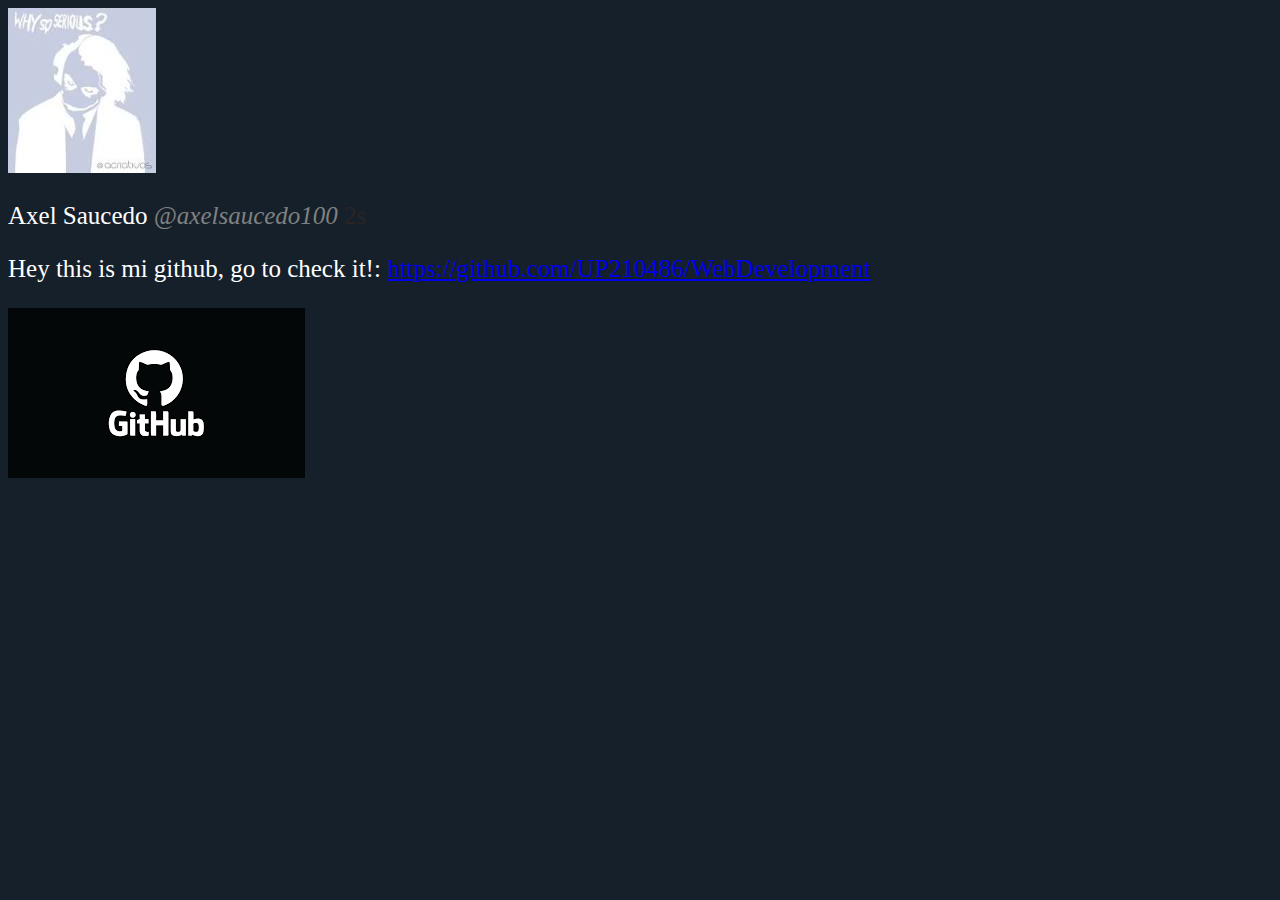
==== Cloned Tweet/index.html @ cc673130 "January 23th,2024 class" ====
<!DOCTYPE html>
<html lang="en">
<head>
    <meta charset="UTF-8">
    <meta name="viewport" content="width=device-width, initial-scale=1.0">
    <title>Cloned Tweet</title>
    <link rel="stylesheet" href="style.css">
    
</head>
<body>
    <div> <!-- Full Container-->
        <div><!-- Body of the Tweet-->
            <div> <!--Porfile image-->
                <img src="img/images.jpg" alt="porfile photo">
            </div>
            <div> <!-- Porfile Information-->
                <p> <span>Axel Saucedo</span>
                    <span id="usertag" class="fontstyle">@axelsaucedo100</span>
                    <span class="colortext1">2s</span> 
                </p>
                <p>Hey this is mi github, go to check it!:
                    <a href="https://github.com/UP210486/WebDevelopment"> https://github.com/UP210486/WebDevelopment </a>
                </p>
                <p>
                    <img src="img/github.png" alt="github icon">
                </p>
        </div> 
        <div> <!-- Body of my icons-->
            
            </div>
        </div>
    </div>
    
</body>
</html>
---- Cloned Tweet/style.css ----
*{ /* Global selector*/
    background-color: #15202b   ; /* This is a coment in CSS*/

}
p{ /* Element selector*/
    font-size: 25px;
    color: white;
}
#usertag{ /*ID selector*/
    color: grey;
}
.colortext1{ /*Class selector*/
    color: rgb(44, 36, 36);
}
.fontstyle{
    font-style: italic;
}
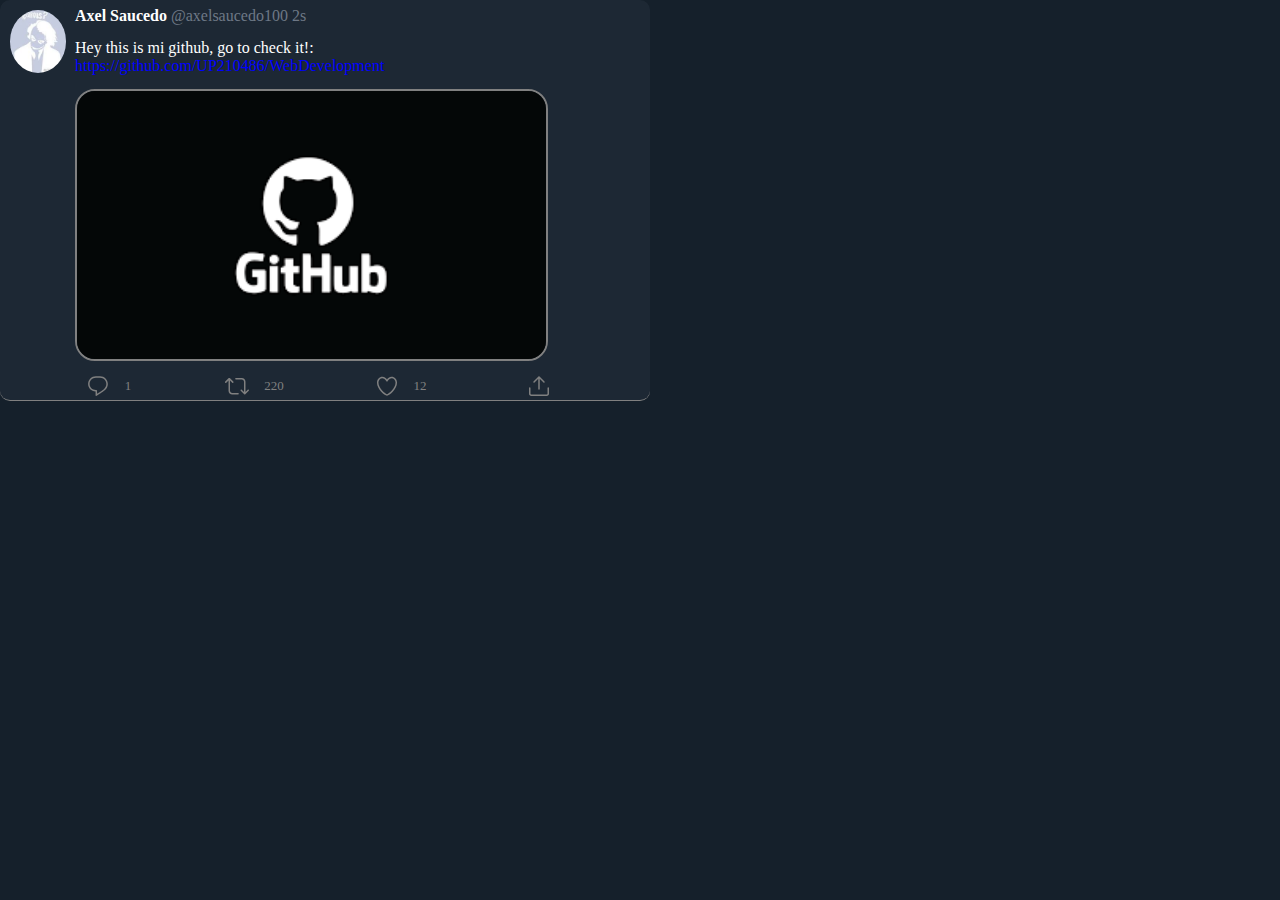
==== commit 5df17b6c: "Final Cloned Tweet" ====
--- a/Cloned Tweet/index.html
+++ b/Cloned Tweet/index.html
@@ -8,15 +8,15 @@
     
 </head>
 <body>
-    <div> <!-- Full Container-->
-        <div><!-- Body of the Tweet-->
-            <div> <!--Porfile image-->
+    <div class="FullTweetContainer"> <!-- Full Container-->
+        <div class="TweetBody"><!-- Body of the Tweet-->
+            <div class="PorfilePhoto"> <!--Porfile image-->  
                 <img src="img/images.jpg" alt="porfile photo">
             </div>
-            <div> <!-- Porfile Information-->
-                <p> <span>Axel Saucedo</span>
-                    <span id="usertag" class="fontstyle">@axelsaucedo100</span>
-                    <span class="colortext1">2s</span> 
+            <div class="TweetContent"> <!-- Porfile Information-->
+                <p> <span style="font-weight: bold;">Axel Saucedo</span>
+                    <span class="Greytext">@axelsaucedo100</span>
+                    <span class="Greytext">2s</span> 
                 </p>
                 <p>Hey this is mi github, go to check it!:
                     <a href="https://github.com/UP210486/WebDevelopment"> https://github.com/UP210486/WebDevelopment </a>
@@ -25,10 +25,51 @@
                     <img src="img/github.png" alt="github icon">
                 </p>
         </div> 
-        <div> <!-- Body of my icons-->
-            
+        </div>
+        <div class="TweetIcons"> <!-- Body of my icons-->
+            <DIv class="icon"> <!--COMMENT BUTTON-->
+                <svg viewBox="0 0 24 24" aria-hidden="true">
+                    <g>
+                        <path
+                            d="M14.046 2.242l-4.148-.01h-.002c-4.374 0-7.8 3.427-7.8 7.802 0 4.098 3.186 7.206 7.465 7.37v3.828c0 .108.044.286.12.403.142.225.384.347.632.347.138 0 .277-.038.402-.118.264-.168 6.473-4.14 8.088-5.506 1.902-1.61 3.04-3.97 3.043-6.312v-.017c-.006-4.367-3.43-7.787-7.8-7.788zm3.787 12.972c-1.134.96-4.862 3.405-6.772 4.643V16.67c0-.414-.335-.75-.75-.75h-.396c-3.66 0-6.318-2.476-6.318-5.886 0-3.534 2.768-6.302 6.3-6.302l4.147.01h.002c3.532 0 6.3 2.766 6.302 6.296-.003 1.91-.942 3.844-2.514 5.176z">
+                        </path>
+                    </g>
+                </svg>
+                <span>1</span>
+            </DIv>
+            <DIV class="icon"> <!--RETWEET BUTON-->
+                <svg viewBox="0 0 24 24" aria-hidden="true">
+                    <g>
+                        <path
+                            d="M23.77 15.67c-.292-.293-.767-.293-1.06 0l-2.22 2.22V7.65c0-2.068-1.683-3.75-3.75-3.75h-5.85c-.414 0-.75.336-.75.75s.336.75.75.75h5.85c1.24 0 2.25 1.01 2.25 2.25v10.24l-2.22-2.22c-.293-.293-.768-.293-1.06 0s-.294.768 0 1.06l3.5 3.5c.145.147.337.22.53.22s.383-.072.53-.22l3.5-3.5c.294-.292.294-.767 0-1.06zm-10.66 3.28H7.26c-1.24 0-2.25-1.01-2.25-2.25V6.46l2.22 2.22c.148.147.34.22.532.22s.384-.073.53-.22c.293-.293.293-.768 0-1.06l-3.5-3.5c-.293-.294-.768-.294-1.06 0l-3.5 3.5c-.294.292-.294.767 0 1.06s.767.293 1.06 0l2.22-2.22V16.7c0 2.068 1.683 3.75 3.75 3.75h5.85c.414 0 .75-.336.75-.75s-.337-.75-.75-.75z">
+                        </path>
+                    </g>
+                </svg>
+                <span>220</span>
+            </DIV>
+            <DIV class="icon"> <!--LIKE BUTTON-->
+                <svg viewBox="0 0 24 24" aria-hidden="true">
+                    <g>
+                        <path
+                            d="M12 21.638h-.014C9.403 21.59 1.95 14.856 1.95 8.478c0-3.064 2.525-5.754 5.403-5.754 2.29 0 3.83 1.58 4.646 2.73.814-1.148 2.354-2.73 4.645-2.73 2.88 0 5.404 2.69 5.404 5.755 0 6.376-7.454 13.11-10.037 13.157H12zM7.354 4.225c-2.08 0-3.903 1.988-3.903 4.255 0 5.74 7.034 11.596 8.55 11.658 1.518-.062 8.55-5.917 8.55-11.658 0-2.267-1.823-4.255-3.903-4.255-2.528 0-3.94 2.936-3.952 2.965-.23.562-1.156.562-1.387 0-.014-.03-1.425-2.965-3.954-2.965z">
+                        </path>
+                    </g>
+                </svg>
+                <span>12</span>
+            </DIV> 
+            <DIv class="icon"><!-- SHARE BUTTON-->
+                <svg viewBox="0 0 24 24" aria-hidden="true">
+                    <g>
+                        <path
+                            d="M17.53 7.47l-5-5c-.293-.293-.768-.293-1.06 0l-5 5c-.294.293-.294.768 0 1.06s.767.294 1.06 0l3.72-3.72V15c0 .414.336.75.75.75s.75-.336.75-.75V4.81l3.72 3.72c.146.147.338.22.53.22s.384-.072.53-.22c.293-.293.293-.767 0-1.06z">
+                        </path>
+                        <path
+                            d="M19.708 21.944H4.292C3.028 21.944 2 20.916 2 19.652V14c0-.414.336-.75.75-.75s.75.336.75.75v5.652c0 .437.355.792.792.792h15.416c.437 0 .792-.355.792-.792V14c0-.414.336-.75.75-.75s.75.336.75.75v5.652c0 1.264-1.028 2.292-2.292 2.292z">
+                        </path>
+                    </g>
+                </svg>
+            </DIv>
             </div>
-        </div>
     </div>
     
 </body>
--- a/Cloned Tweet/style.css
+++ b/Cloned Tweet/style.css
@@ -1,17 +1,138 @@
 *{ /* Global selector*/
-    background-color: #15202b   ; /* This is a coment in CSS*/
-
-}
-p{ /* Element selector*/
-    font-size: 25px;
+    background-color: #15202b ; /* This is a coment in CSS*/
+    font-family: 'Times New Roman', Times, serif;
+    padding: 0;
+    margin: 0;
     color: white;
 }
+a{ /* Element selector*/
+    color: blue;
+    text-decoration: none;
+}
+
 #usertag{ /*ID selector*/
     color: grey;
 }
 .colortext1{ /*Class selector*/
     color: rgb(44, 36, 36);
 }
+img, svg{
+    width: 75%;
+    max-width: 100%;
+    max-height: auto;
+}
+
+.Greytext{
+    color: #6E7886 ;
+}
 .fontstyle{
     font-style: italic;
-}+}
+
+.FullTweetContainer{
+    border-bottom: solid gray 0.5px;
+    width: 650px;
+    height: 400px;
+
+    display: grid;
+    grid-template-columns: repeat(12,1fr);
+    grid-template-rows: repeat(12,1fr);
+}
+
+.FullTweetContainer * {
+    background-color: transparent;
+}
+
+.FullTweetContainer:hover{
+    cursor:pointer;
+    background-color: rgba(110, 120, 134, 0.1);
+    border-radius: 10px;
+    transition-duration: 0.5s;
+}
+
+.TweetBody{
+    grid-column: 1/13;
+    grid-column: 1/12;
+
+    display: grid;
+    grid-template-columns: 75px 1fr ;
+    grid-template-rows: 1fr;
+}
+.TweetBody p{
+    padding: 7px 0px;
+}
+.TweetContent img{
+    width: 90%;
+    border-radius: 20px;
+    border-style: solid ;
+    border-width: 2px;
+    border-color: grey;
+}
+
+.PorfilePhoto > img{
+    border-radius: 50%;
+    margin: 10px;
+}
+
+.TweetIcons{
+    grid-column: 1/13;
+    grid-row: 2/13;
+    display: flex;
+    flex-direction: row;
+    justify-content: space-evenly;
+}
+.TweetIcons .icon:nth-child(1):hover svg{
+    background-color: rgba(29, 161, 242, 0.4);
+    fill: rgba(29, 161, 242, 0.4) ;
+    color: rgba(29, 161, 242, 0.4) ;
+    border-radius: 60%;
+    transition-duration: 0.5s;
+}
+.TweetIcons .icon:nth-child(1):hover span{
+    background-color: rgba(29, 161, 242, 0.4);
+    transition-duration: 0.5s;
+}
+.TweetIcons .icon:nth-child(2):hover svg{
+    background-color: rgba(24, 176, 95,0.4);
+    border-radius: 50%;
+    transition-duration: 0.5;
+}
+ 
+.TweetIcons .icon:nth-child(2):hover span{
+    background-color: rgba(24, 176, 95,0.4);
+    transition-duration: 0.5;
+}
+.TweetIcons .icon:nth-child(3):hover svg{
+    background-color: rgba(224, 36, 94, 0.4);
+    border-radius: 50%;
+    transition-duration: 0.5s;
+}
+.TweetIcons .icon:nth-child(3):hover span{
+    background-color: rgba(224, 36, 94, 0.4);
+    transition-duration: 0.5s;
+}
+.TweetIcons .icon:nth-child(4):hover svg{
+    background-color: rgba(30, 146, 221, 0.4);
+    border-radius: 50%;
+    transition-duration: 0.5s;
+}
+.icon{
+   
+    width: 80px;
+    display: flex;
+    justify-content: center;
+    align-items: center;
+}
+
+.icon svg{
+    width: 30%;
+    padding: 5px;
+    margin-right: 10px;
+    fill:gray;    
+}
+.icon span{
+    font-size: small;
+    color: grey;
+}
+
+
